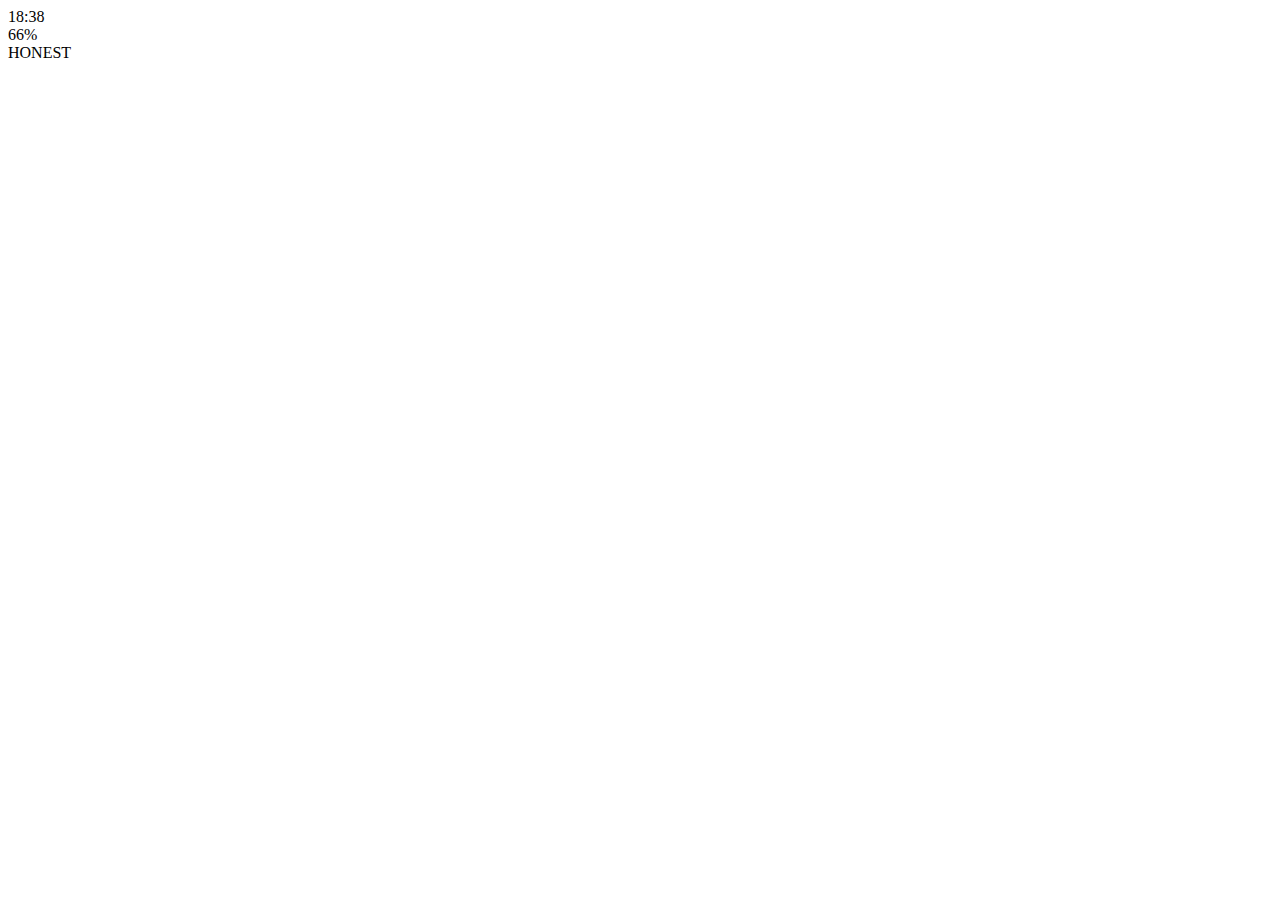
==== chat.html @ 1c595b5e "header" ====
<!DOCTYPE html>
<html lang="en">
  <head>
    <meta charset="UTF-8" />
    <meta name="viewport" content="width=device-width, initial-scale=1.0" />
    <meta http-equiv="X-UA-Compatible" content="ie=edge" />
    <link
      rel="stylesheet"
      href="https://use.fontawesome.com/releases/v5.6.3/css/all.css"
      integrity="sha384-UHRtZLI+pbxtHCWp1t77Bi1L4ZtiqrqD80Kn4Z8NTSRyMA2Fd33n5dQ8lWUE00s/"
      crossorigin="anonymous"
    />
    <title>Chats</title>
  </head>
  <body>
    <header>
      <div class="header_top">
        <div class="header_column">
          <i class="fas fa-plane"></i> <i class="fas fa-wifi"></i>
        </div>
        <div class="header_column"><span class="header_time">18:38</span></div>
        <div class="header_column">
          <i class="far fa-moon"></i> <i class="fab fa-bluetooth-b"></i>
          <span class="header_battery"
            >66% <i class="fas fa-battery-quarter"></i
          ></span>
        </div>
      </div>

      <div class="header_bottom">
        <div class="header_column">
          <i class="fa fa-chevron-left fa-lg"></i>
        </div>
        <div class="header_column"><span class="header_text">HONEST</span></div>
        <div class="header_column">
          <i class="fas fa-search"></i>
          <i class="fas fa-bars"></i>
        </div>
      </div>
    </header>
  </body>
</html>
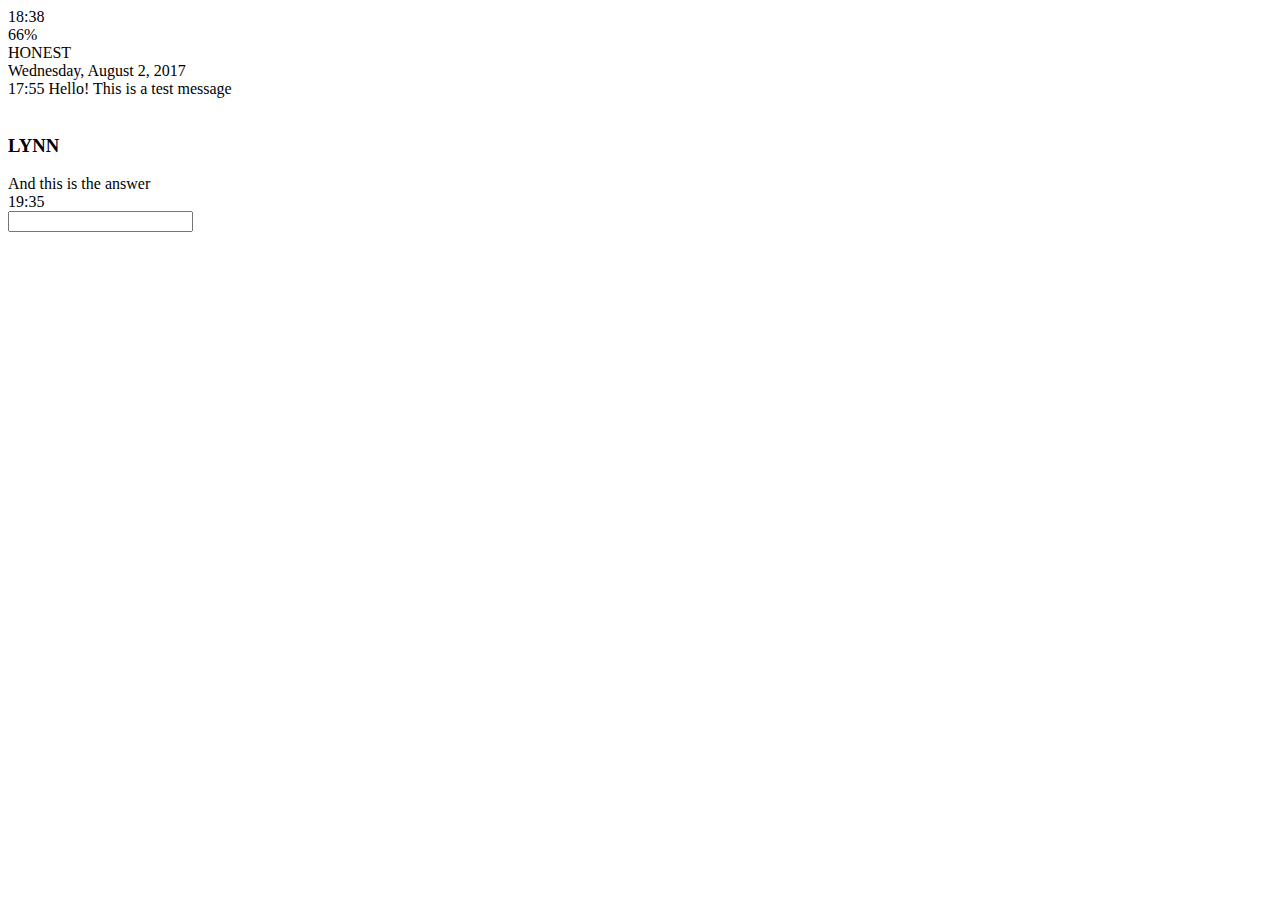
==== commit 2b98afc3: "chat main" ====
--- a/chat.html
+++ b/chat.html
@@ -10,7 +10,7 @@
       integrity="sha384-UHRtZLI+pbxtHCWp1t77Bi1L4ZtiqrqD80Kn4Z8NTSRyMA2Fd33n5dQ8lWUE00s/"
       crossorigin="anonymous"
     />
-    <title>Chats</title>
+    <title>Chat window</title>
   </head>
   <body>
     <header>
@@ -38,5 +38,35 @@
         </div>
       </div>
     </header>
+
+    <main class="chat">
+      <div class="date-divider">
+        <span class="date-divider_text">Wednesday, August 2, 2017</span>
+      </div>
+      <div class="chat_message chat_message-from-me">
+        <span class="chat_message-time">17:55</span>
+        <span class="chat_message-body">Hello! This is a test message</span>
+      </div>
+      <div class="chat_message chat_message-to-me">
+        <img src="images/chapture.png" alt="" class="chat_message-avatar">
+        <div class="chat_message-center">
+          <h3 class="chat_message-username">LYNN</h3>
+         <span class="chat_message-body">And this is the answer</span>
+        </div>
+        <span class="chat_message-time">19:35</span>
+      </div>
+    </main>
+
+    <div class="type-message">
+      <i class="fa fa-plus"></i>
+      <div class="type-message_input">
+        <input type="text">
+        <i class="fas fa-smile"></i>
+        <span class="record-message">
+          <i class="fa fa-microphone"></i>
+        </span>
+      </div>
+    </div>
+
   </body>
 </html>
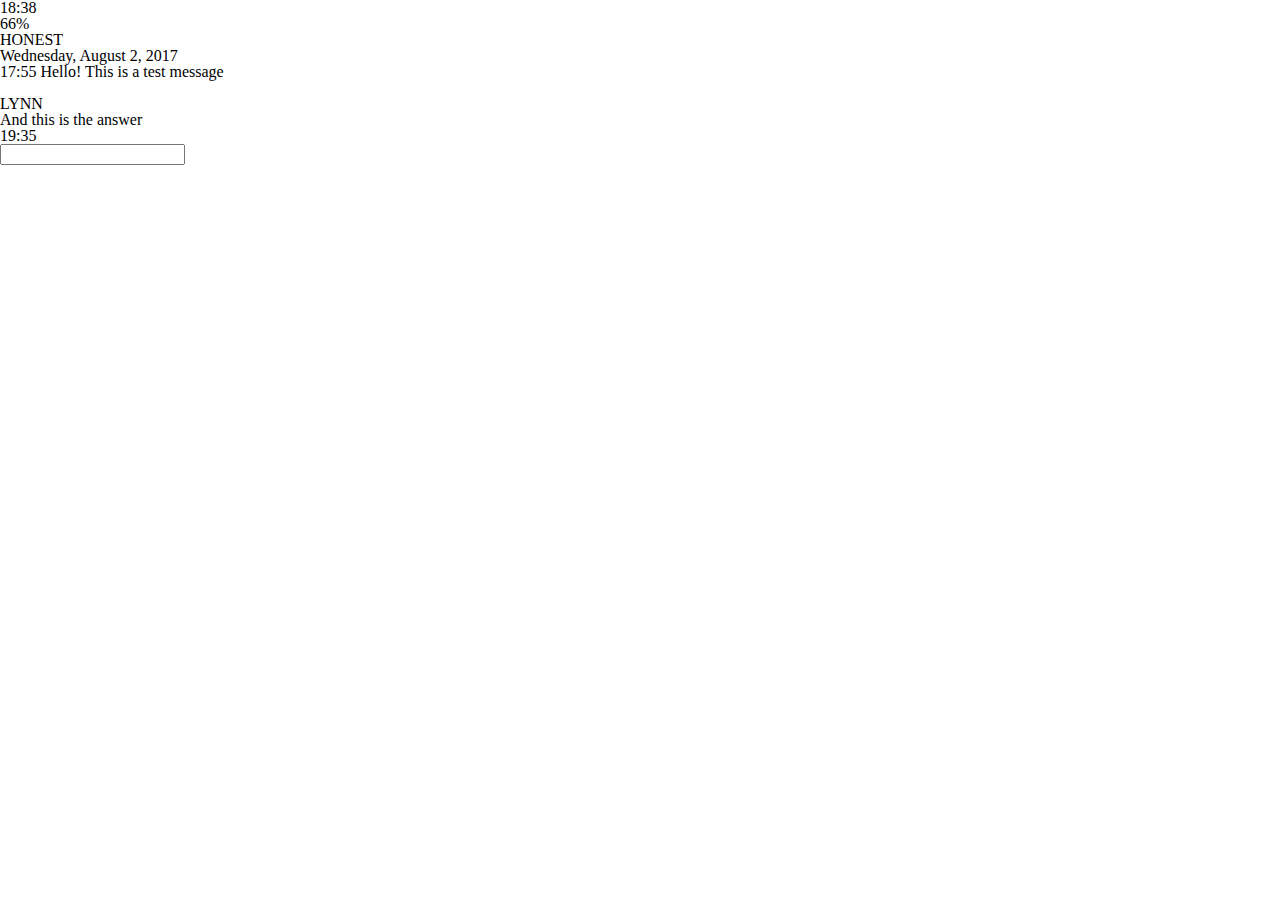
==== commit 4b19a979: "css start" ====
--- a/chat.html
+++ b/chat.html
@@ -10,10 +10,11 @@
       integrity="sha384-UHRtZLI+pbxtHCWp1t77Bi1L4ZtiqrqD80Kn4Z8NTSRyMA2Fd33n5dQ8lWUE00s/"
       crossorigin="anonymous"
     />
+    <link rel="stylesheet" href="css/style.css" />
     <title>Chat window</title>
   </head>
   <body>
-    <header>
+    <header class="top-header">
       <div class="header_top">
         <div class="header_column">
           <i class="fas fa-plane"></i> <i class="fas fa-wifi"></i>
@@ -29,12 +30,11 @@
 
       <div class="header_bottom">
         <div class="header_column">
-          <i class="fa fa-chevron-left fa-lg"></i>
+          <a href="chats.html"> <i class="fa fa-chevron-left fa-lg"></i> </a>
         </div>
         <div class="header_column"><span class="header_text">HONEST</span></div>
         <div class="header_column">
-          <i class="fas fa-search"></i>
-          <i class="fas fa-bars"></i>
+          <i class="fas fa-search"></i> <i class="fas fa-bars"></i>
         </div>
       </div>
     </header>
@@ -48,10 +48,10 @@
         <span class="chat_message-body">Hello! This is a test message</span>
       </div>
       <div class="chat_message chat_message-to-me">
-        <img src="images/chapture.png" alt="" class="chat_message-avatar">
+        <img src="images/chapture.png" alt="" class="chat_message-avatar" />
         <div class="chat_message-center">
           <h3 class="chat_message-username">LYNN</h3>
-         <span class="chat_message-body">And this is the answer</span>
+          <span class="chat_message-body">And this is the answer</span>
         </div>
         <span class="chat_message-time">19:35</span>
       </div>
@@ -60,13 +60,9 @@
     <div class="type-message">
       <i class="fa fa-plus"></i>
       <div class="type-message_input">
-        <input type="text">
-        <i class="fas fa-smile"></i>
-        <span class="record-message">
-          <i class="fa fa-microphone"></i>
-        </span>
+        <input type="text" /> <i class="fas fa-smile"></i>
+        <span class="record-message"> <i class="fa fa-microphone"></i> </span>
       </div>
     </div>
-
   </body>
 </html>
--- a/css/style.css
+++ b/css/style.css
@@ -0,0 +1,2 @@
+@import "reset.css";
+@import "header.css";
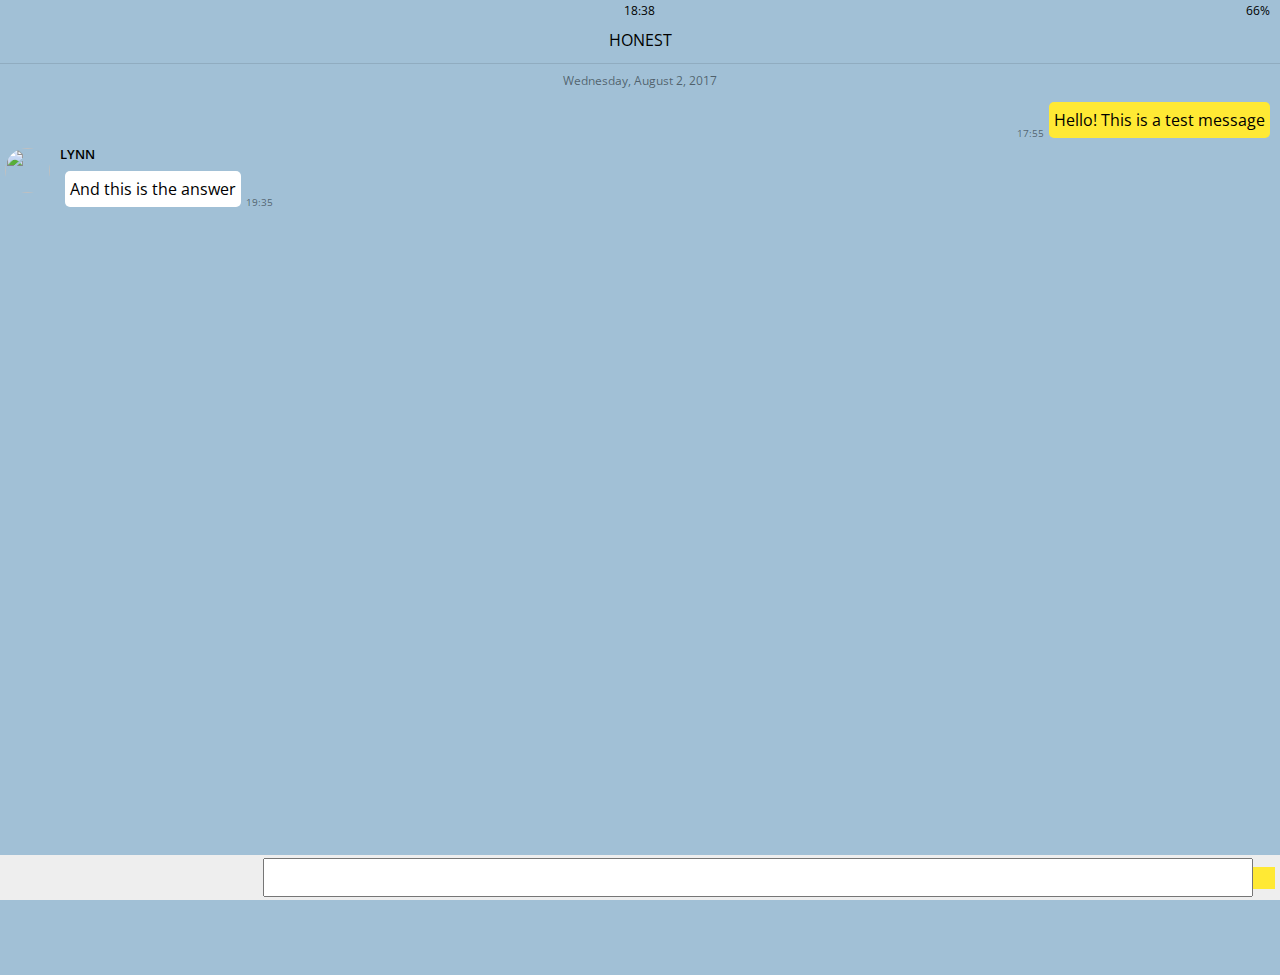
==== commit 12907648: "chat.css" ====
--- a/chat.html
+++ b/chat.html
@@ -13,8 +13,8 @@
     <link rel="stylesheet" href="css/style.css" />
     <title>Chat window</title>
   </head>
-  <body>
-    <header class="top-header">
+  <body class="body-chat">
+    <header class="top-header chat-header">
       <div class="header_top">
         <div class="header_column">
           <i class="fas fa-plane"></i> <i class="fas fa-wifi"></i>
@@ -60,8 +60,10 @@
     <div class="type-message">
       <i class="fa fa-plus"></i>
       <div class="type-message_input">
-        <input type="text" /> <i class="fas fa-smile"></i>
-        <span class="record-message"> <i class="fa fa-microphone"></i> </span>
+        <input type="text" /> <i class="fas fa-smile fa-lg"></i>
+        <span class="record-message">
+          <i class="fa fa-microphone fa-lg"></i>
+        </span>
       </div>
     </div>
   </body>
--- a/css/style.css
+++ b/css/style.css
@@ -1,2 +1,12 @@
+@import url("https://fonts.googleapis.com/css?family=Open+Sans:400,600");
 @import "reset.css";
+@import "globals.css";
 @import "header.css";
+@import "navigation.css";
+@import "search-bar.css";
+@import "friends.css";
+@import "chats.css";
+@import "find.css";
+@import "more.css";
+@import "profile.css";
+@import "chat.css";
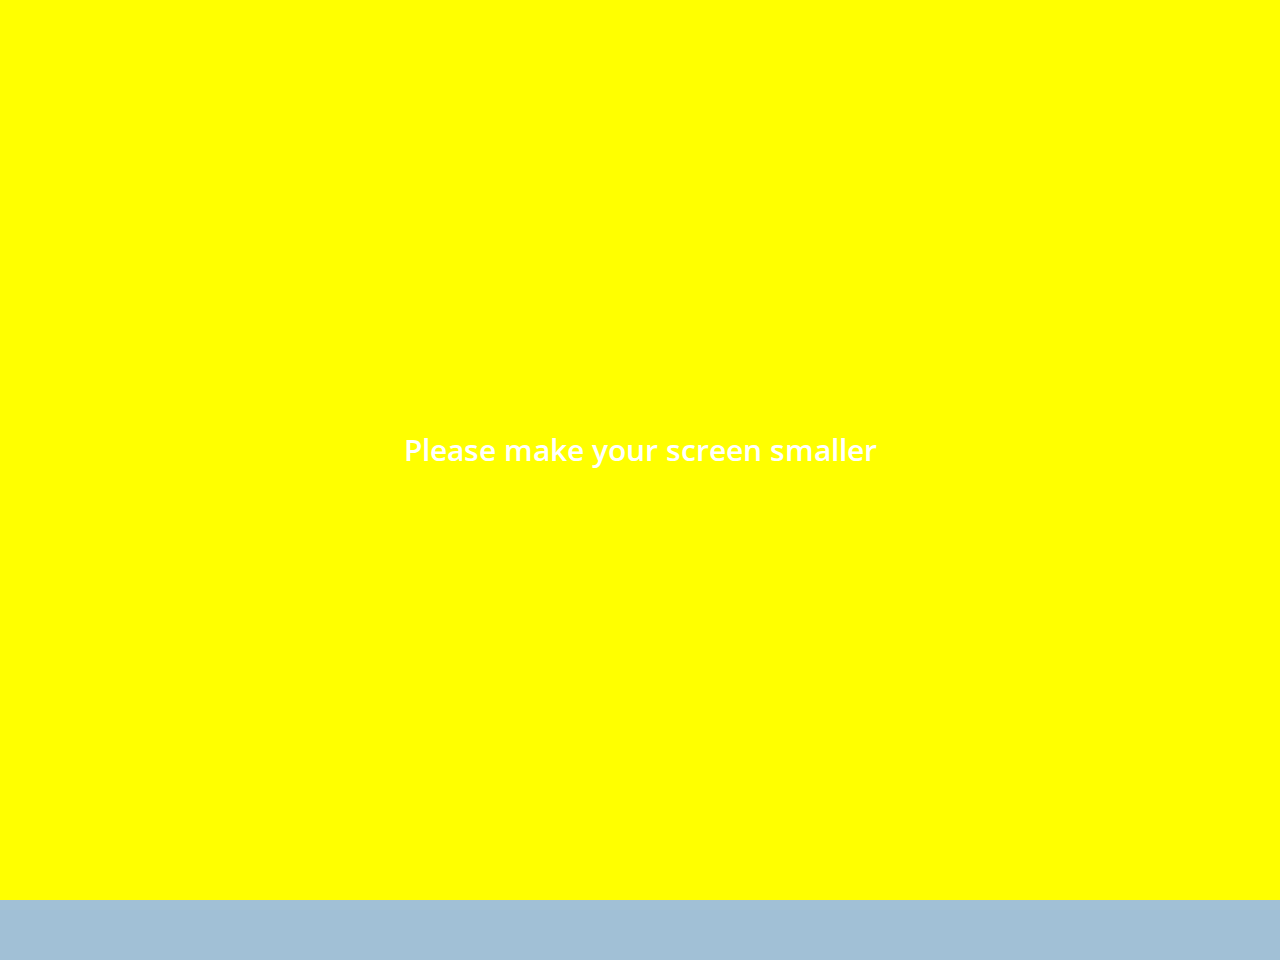
==== commit 7d10bae8: "미디어쿼리" ====
--- a/chat.html
+++ b/chat.html
@@ -66,5 +66,8 @@
         </span>
       </div>
     </div>
+    <div class="bigScreenText">
+      <span>Please make your screen smaller</span>
+    </div>
   </body>
 </html>
--- a/css/style.css
+++ b/css/style.css
@@ -10,3 +10,5 @@
 @import "more.css";
 @import "profile.css";
 @import "chat.css";
+@import "bigScreen.css";
+@import "mobile.css";
